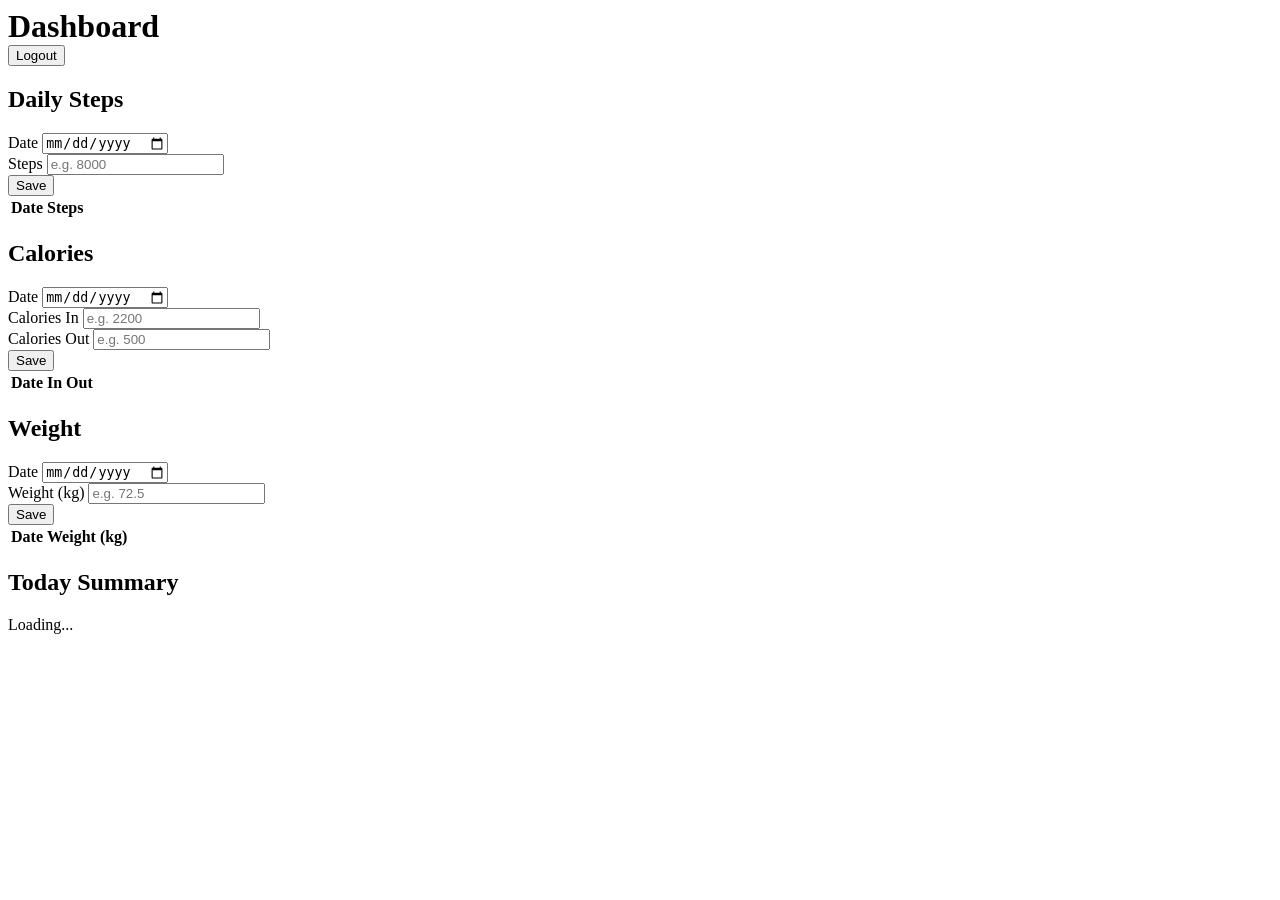
==== src/main/resources/static/index.html @ 5d6950d2 "Frontend changes and some error fixes" ====
<!DOCTYPE html>
<html lang="en">
<head>
  <meta charset="UTF-8" />
  <meta name="viewport" content="width=device-width, initial-scale=1.0" />
  <title>HealthFirst - Dashboard</title>
  <link rel="stylesheet" href="/styles.css" />
  <script defer src="/app.js"></script>
</head>
<body>
  <div class="container">
    <div class="row" style="justify-content: space-between; align-items: center; margin-bottom: 12px;">
      <h1 style="margin: 0;">Dashboard</h1>
      <div class="row">
        <span class="muted" id="helloUser"></span>
        <button id="logoutBtn" class="btn">Logout</button>
      </div>
    </div>

    <div class="grid">
      <div class="card">
        <h2>Daily Steps</h2>
        <div class="toolbar">
          <div class="field">
            <label for="stepsDate">Date</label>
            <input type="date" id="stepsDate">
          </div>
          <div class="field">
            <label for="stepsValue">Steps</label>
            <input type="number" id="stepsValue" min="0" placeholder="e.g. 8000">
          </div>
          <button id="saveSteps" class="btn primary">Save</button>
        </div>
        <table>
          <thead><tr><th>Date</th><th>Steps</th></tr></thead>
          <tbody id="stepsTable"></tbody>
        </table>
      </div>

      <div class="card">
        <h2>Calories</h2>
        <div class="toolbar">
          <div class="field">
            <label for="calDate">Date</label>
            <input type="date" id="calDate">
          </div>
          <div class="field">
            <label for="calIn">Calories In</label>
            <input type="number" id="calIn" min="0" placeholder="e.g. 2200">
          </div>
          <div class="field">
            <label for="calOut">Calories Out</label>
            <input type="number" id="calOut" min="0" placeholder="e.g. 500">
          </div>
          <button id="saveCalories" class="btn primary">Save</button>
        </div>
        <table>
          <thead><tr><th>Date</th><th>In</th><th>Out</th></tr></thead>
          <tbody id="calTable"></tbody>
        </table>
      </div>

      <div class="card">
        <h2>Weight</h2>
        <div class="toolbar">
          <div class="field">
            <label for="wDate">Date</label>
            <input type="date" id="wDate">
          </div>
          <div class="field">
            <label for="wValue">Weight (kg)</label>
            <input type="number" id="wValue" step="0.1" min="0" placeholder="e.g. 72.5">
          </div>
          <button id="saveWeight" class="btn primary">Save</button>
        </div>
        <table>
          <thead><tr><th>Date</th><th>Weight (kg)</th></tr></thead>
          <tbody id="wTable"></tbody>
        </table>
      </div>
    </div>

    <div class="card" style="margin-top:16px;">
      <h2>Today Summary</h2>
      <div id="todaySummary" class="muted">Loading...</div>
    </div>
  </div>
</body>
</html>
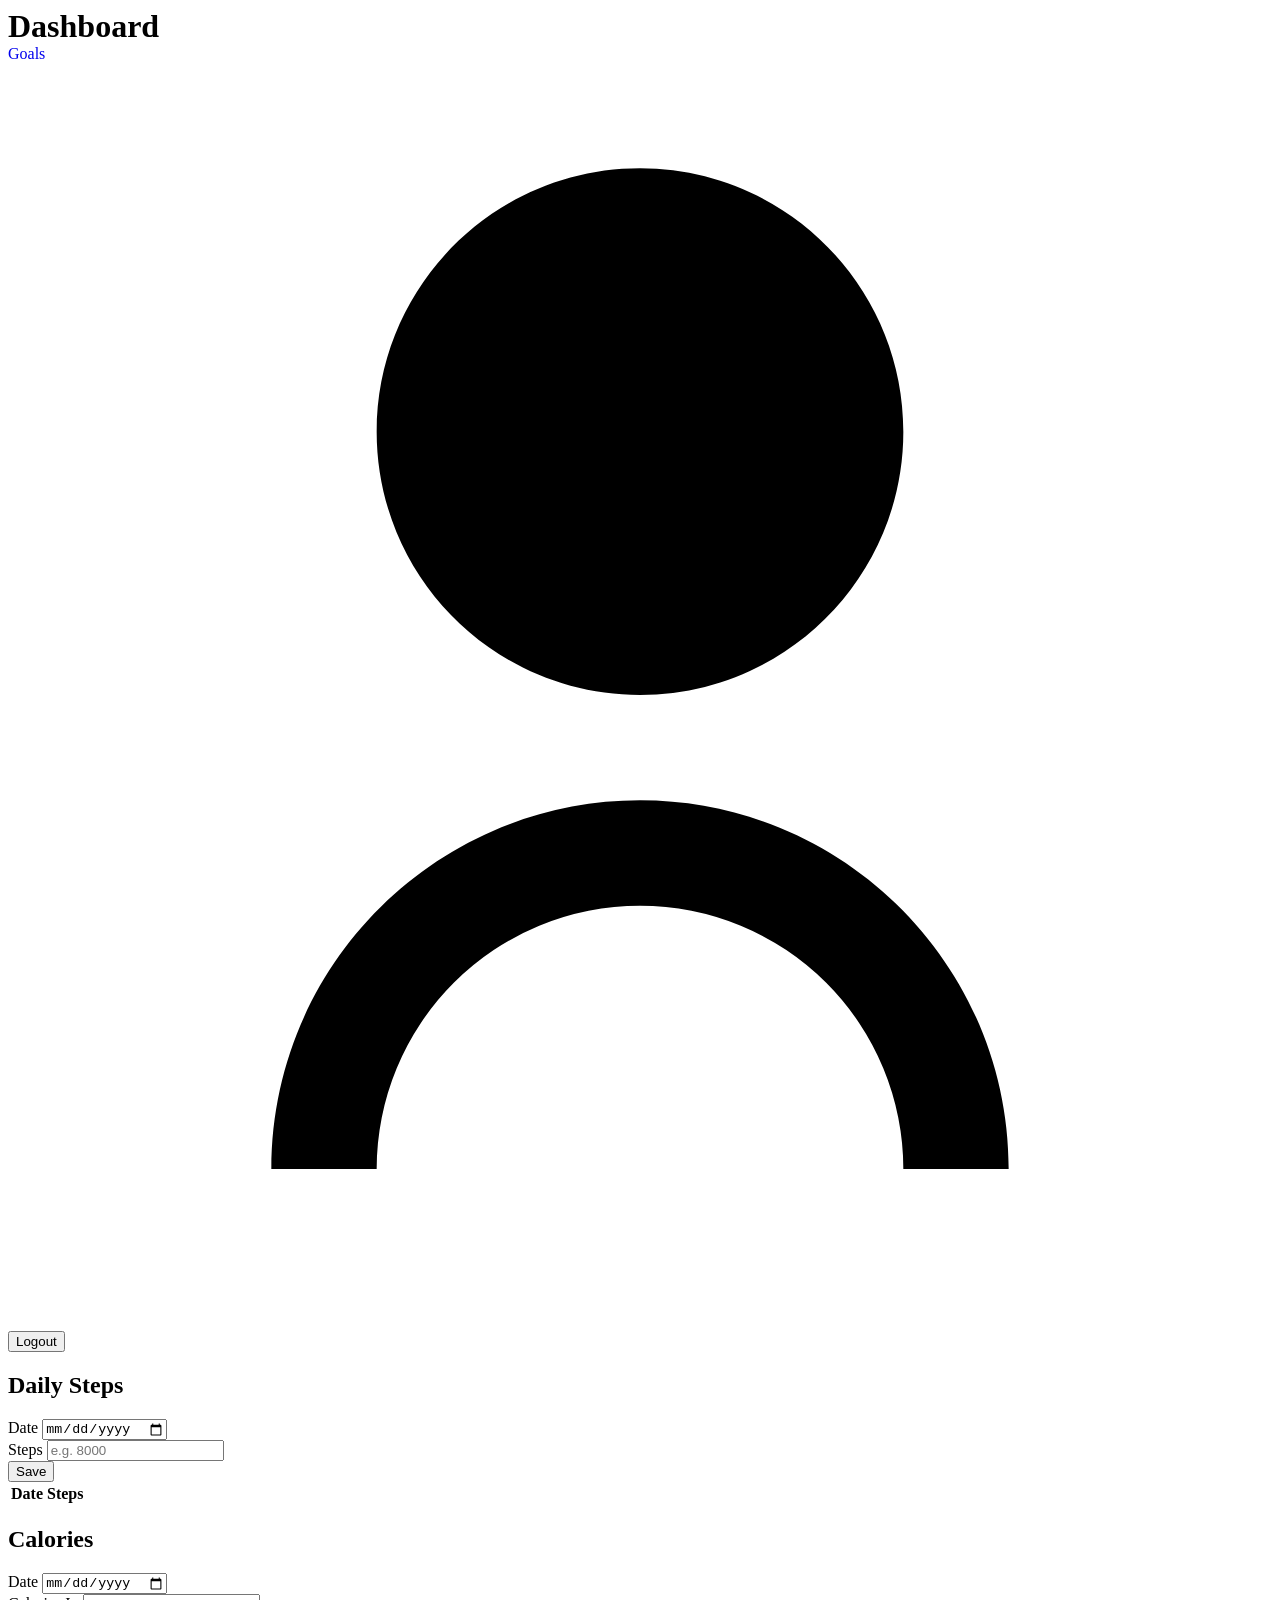
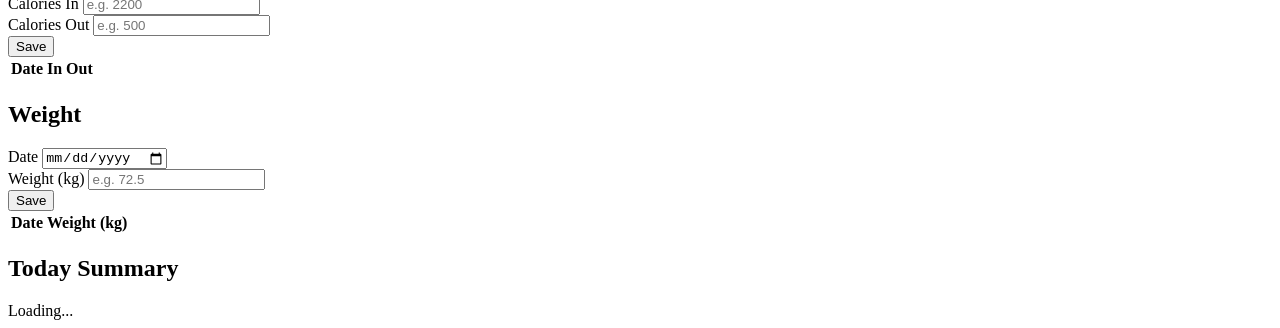
==== commit 89dceaf4: "Frontend updates" ====
--- a/src/main/resources/static/index.html
+++ b/src/main/resources/static/index.html
@@ -13,6 +13,10 @@
       <h1 style="margin: 0;">Dashboard</h1>
       <div class="row">
         <span class="muted" id="helloUser"></span>
+        <a class="btn" href="/goals.html" style="text-decoration:none;align-items:center;display:inline-flex">Goals</a>
+        <a class="icon-btn" href="/profile.html" title="Profile" aria-label="Profile">
+          <svg viewBox="0 0 24 24" aria-hidden="true"><path d="M12 12c2.761 0 5-2.239 5-5s-2.239-5-5-5-5 2.239-5 5 2.239 5 5 5zm0 2c-3.866 0-7 3.134-7 7h2a5 5 0 0 1 10 0h2c0-3.866-3.134-7-7-7z"/></svg>
+        </a>
         <button id="logoutBtn" class="btn">Logout</button>
       </div>
     </div>
